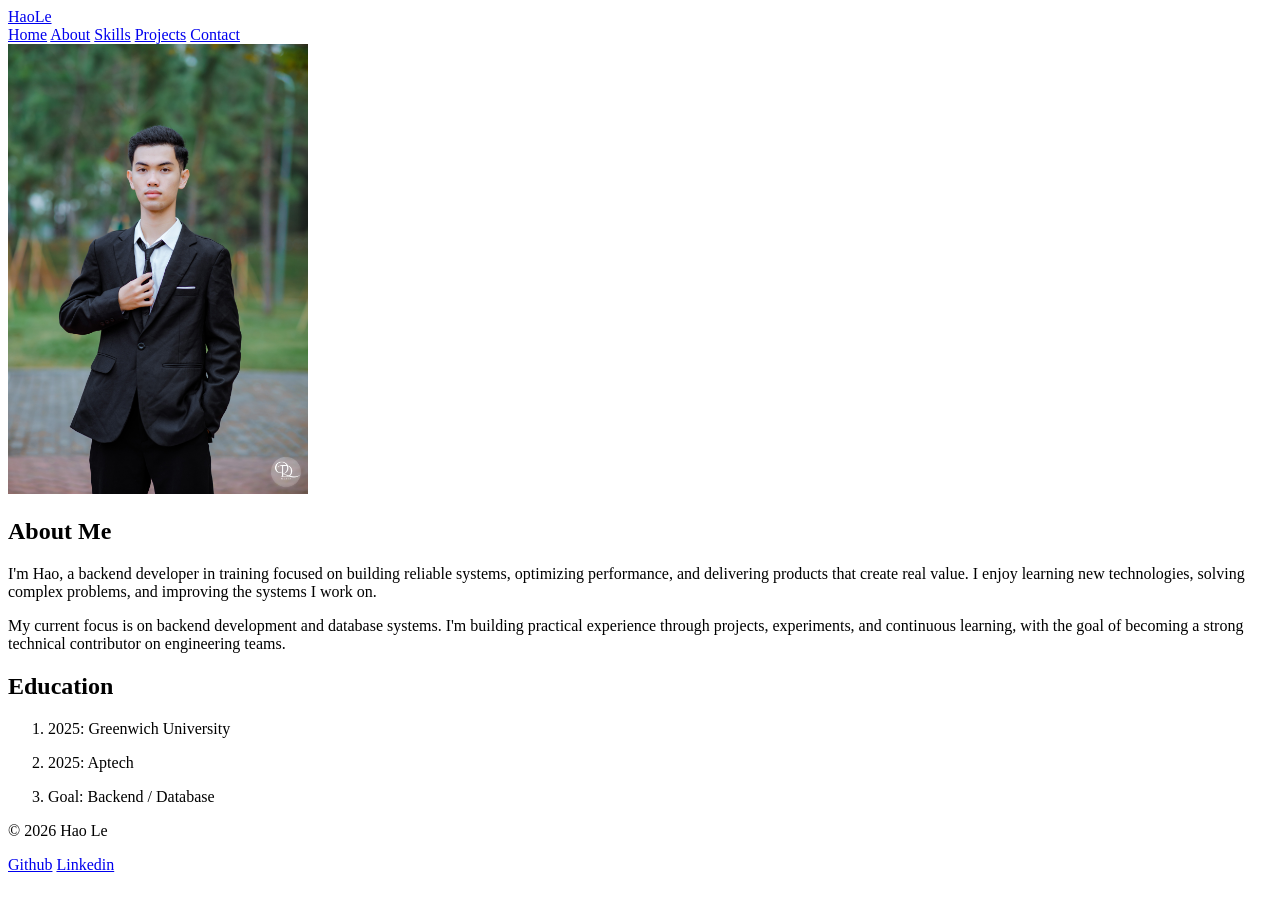
==== about.html @ c52f2e01 "feat(5 pages): html - incomplete" ====
<!doctype html>
<html lang="en">
  <head>
    <meta charset="UTF-8" />
    <meta name="viewport" content="width=device-width, initial-scale=1.0" />
    <title>About | HaoLe</title>
    <!-- Inter (400/500/600/700) from Google Fonts: https://fonts.google.com/specimen/Inter -->
    <link rel="preconnect" href="https://fonts.googleapis.com" />
    <link rel="preconnect" href="https://fonts.gstatic.com" crossorigin />
    <link
      rel="stylesheet"
      href="https://fonts.googleapis.com/css2?family=Inter:wght@400;500;600;700&amp;display=swap"
    />
    <link rel="stylesheet" href="css/style.css" />
  </head>
  <body>
    <header>
      <div>
        <a href="index.html">HaoLe</a>
        <nav>
          <a href="index.html">Home</a>
          <a href="about.html">About</a>
          <a href="skills.html">Skills</a>
          <a href="projects.html">Projects</a>
          <a href="contact.html">Contact</a>
        </nav>
      </div>
    </header>

    <main>
      <section>
        <div>
          <img
            class="portrait"
            src="anh.jpg"
            width="300"
            alt="Portrait of Le Ngoc Hao in a dark suit outdoors"
          />
        </div>

        <div>
          <h1>About Me</h1>
          <p>
            I'm Hao, a backend developer in training focused on building
            reliable systems, optimizing performance, and delivering products
            that create real value. I enjoy learning new technologies, solving
            complex problems, and improving the systems I work on.
          </p>
          <p>
            My current focus is on backend development and database systems. I'm
            building practical experience through projects, experiments, and
            continuous learning, with the goal of becoming a strong technical
            contributor on engineering teams.
          </p>
        </div>
      </section>
      <section>
        <h2>Education</h2>
        <ol>
          <li>
            <p>2025: Greenwich University</p>
          </li>
          <li>
            <p>2025: Aptech</p>
          </li>
          <li>
            <p>Goal: Backend / Database</p>
          </li>
        </ol>
      </section>
    </main>

    <footer>
      <div>
        <p>© 2026 Hao Le</p>
        <nav>
          <a
            href="https://github.com/hao-le"
            target="_blank"
            rel="noopener noreferrer"
            >Github</a
          >
          <a
            href="https://www.linkedin.com/in/h%C3%A0o-l%C3%AA-787840432/"
            target="_blank"
            rel="noopener noreferrer"
            >Linkedin</a
          >
        </nav>
      </div>
    </footer>
  </body>
</html>
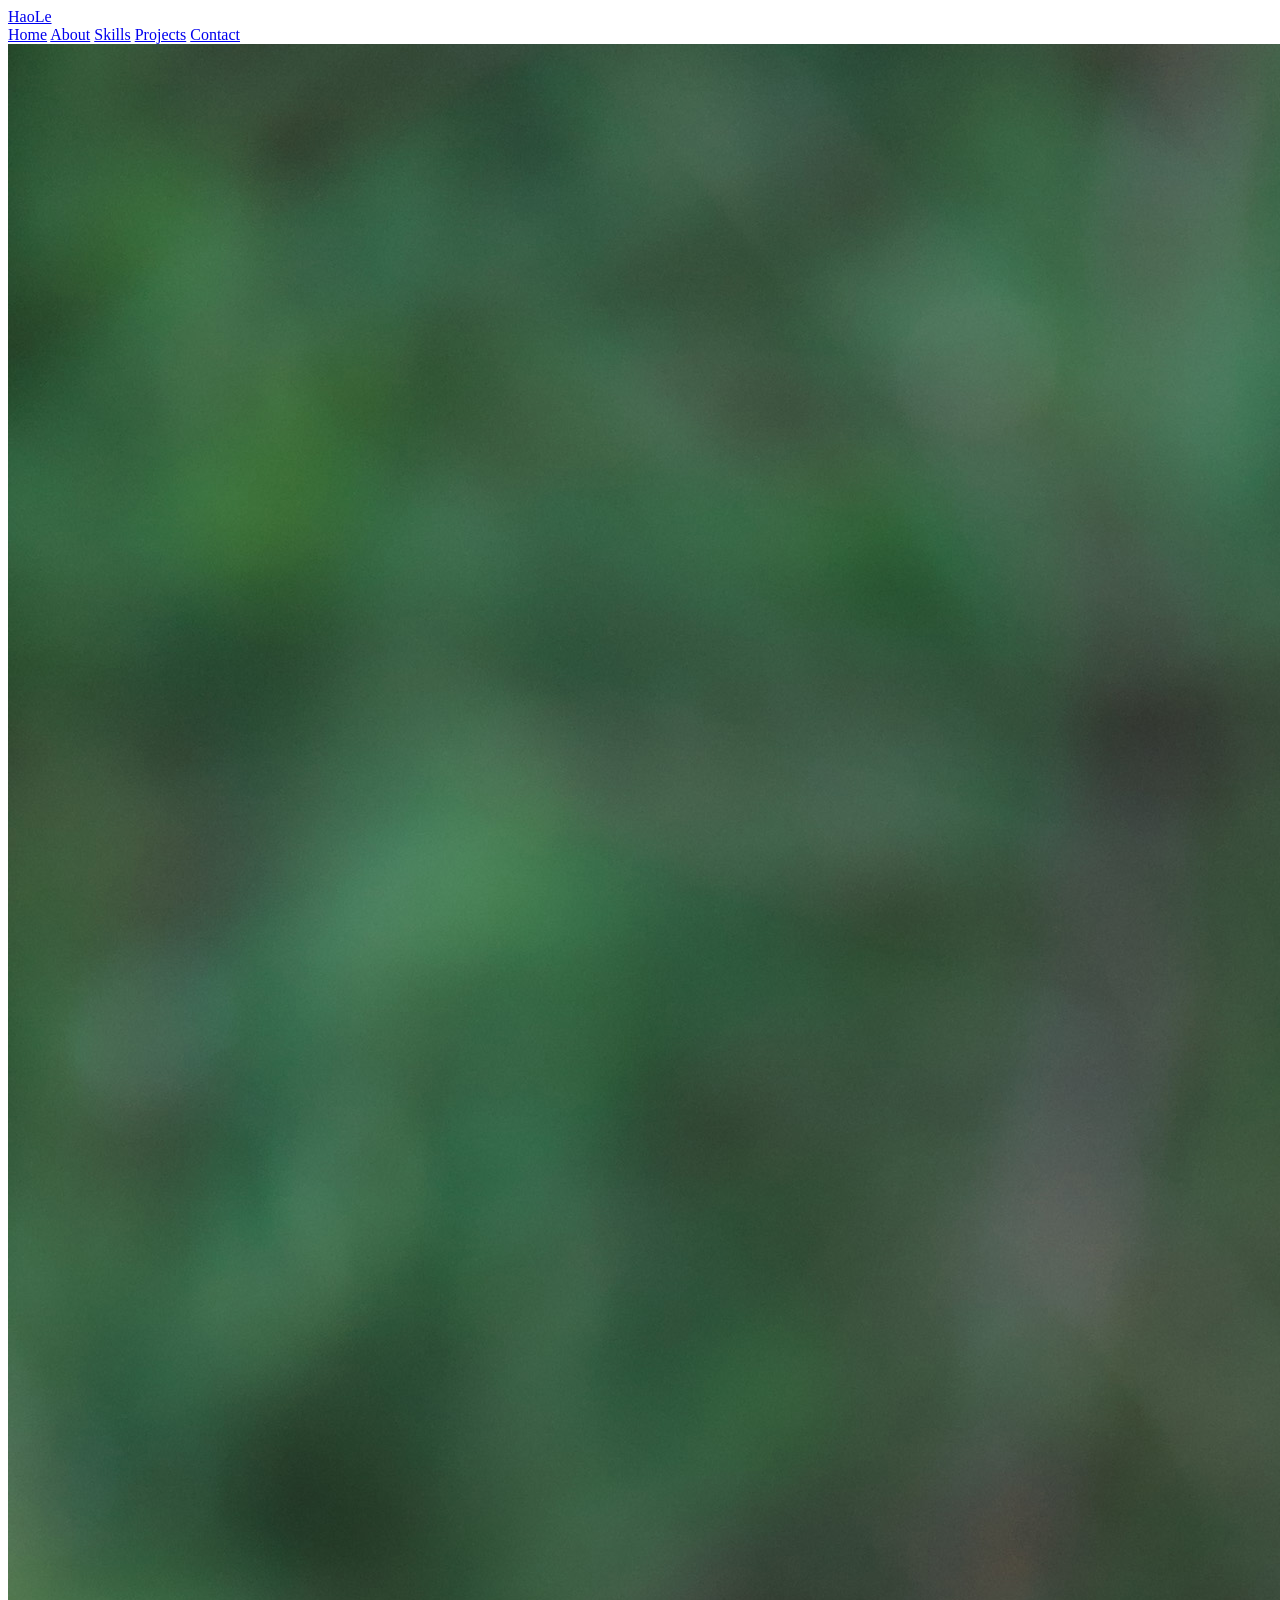
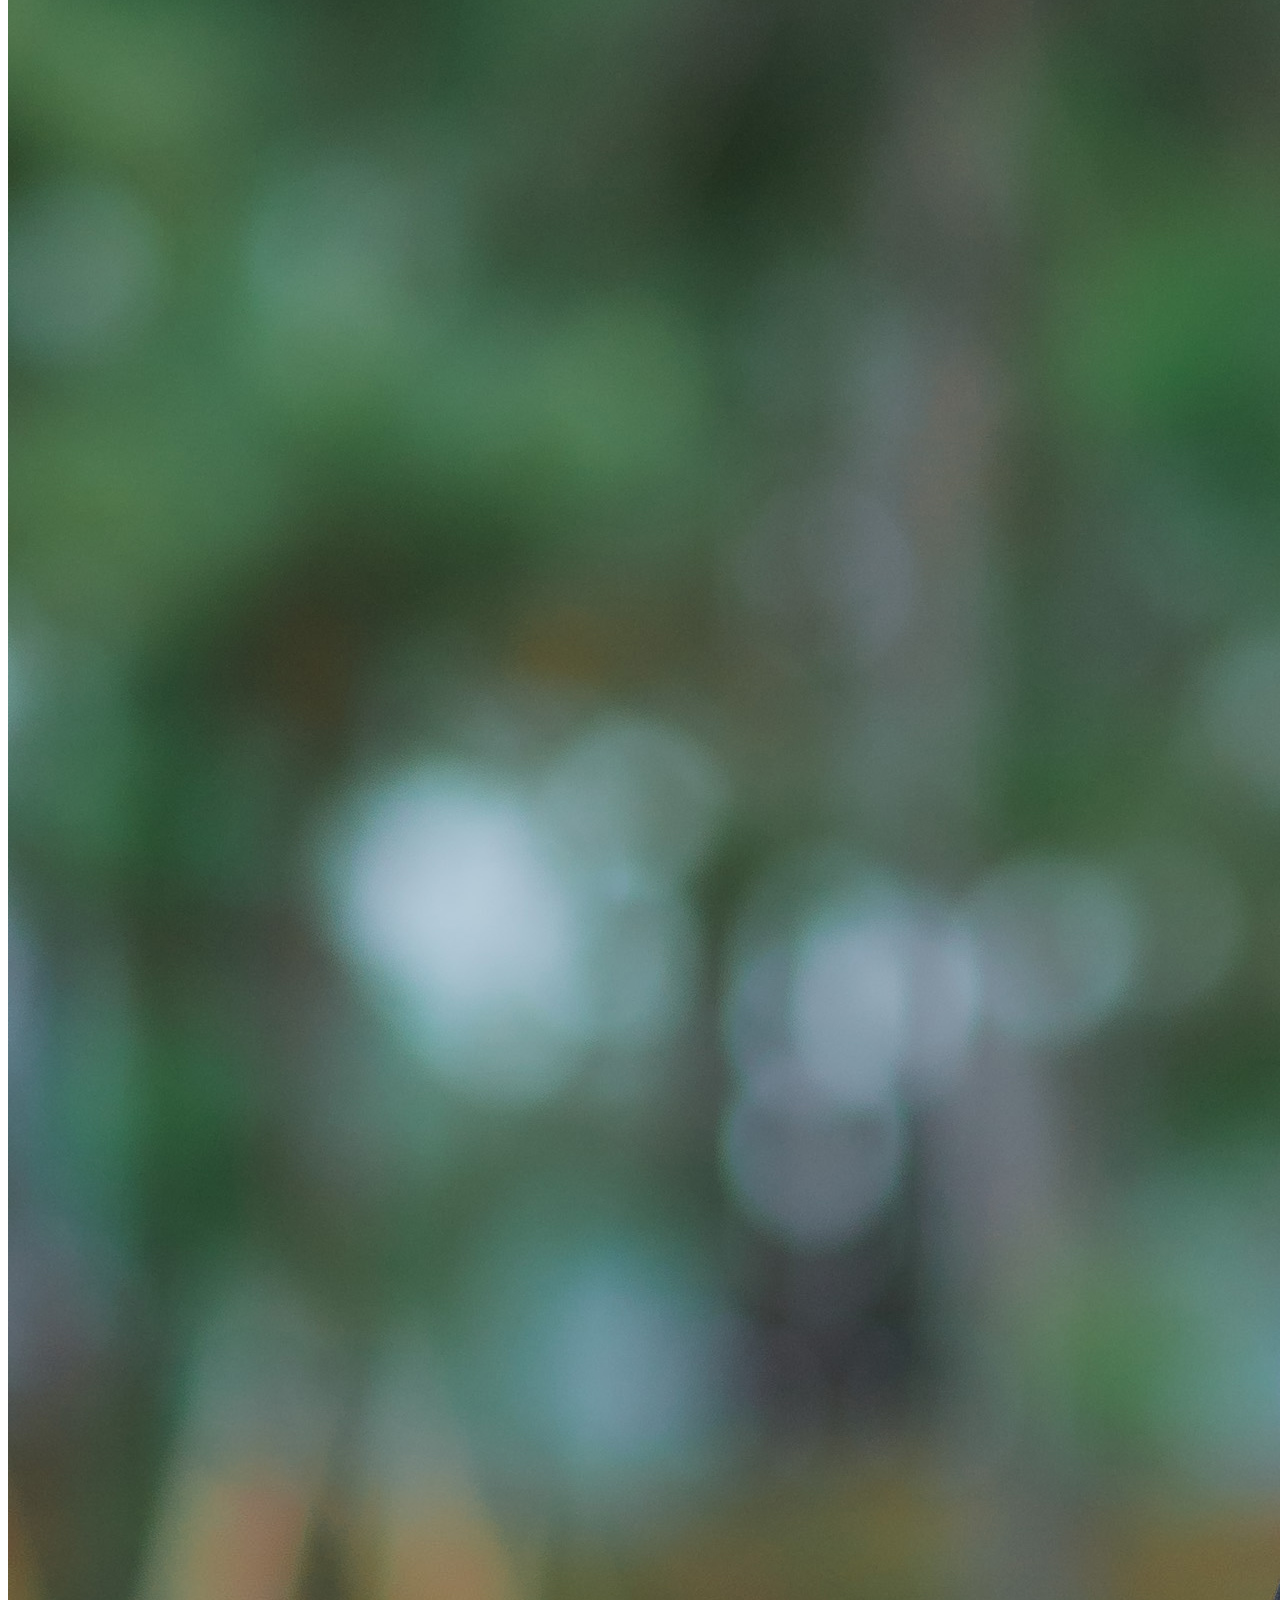
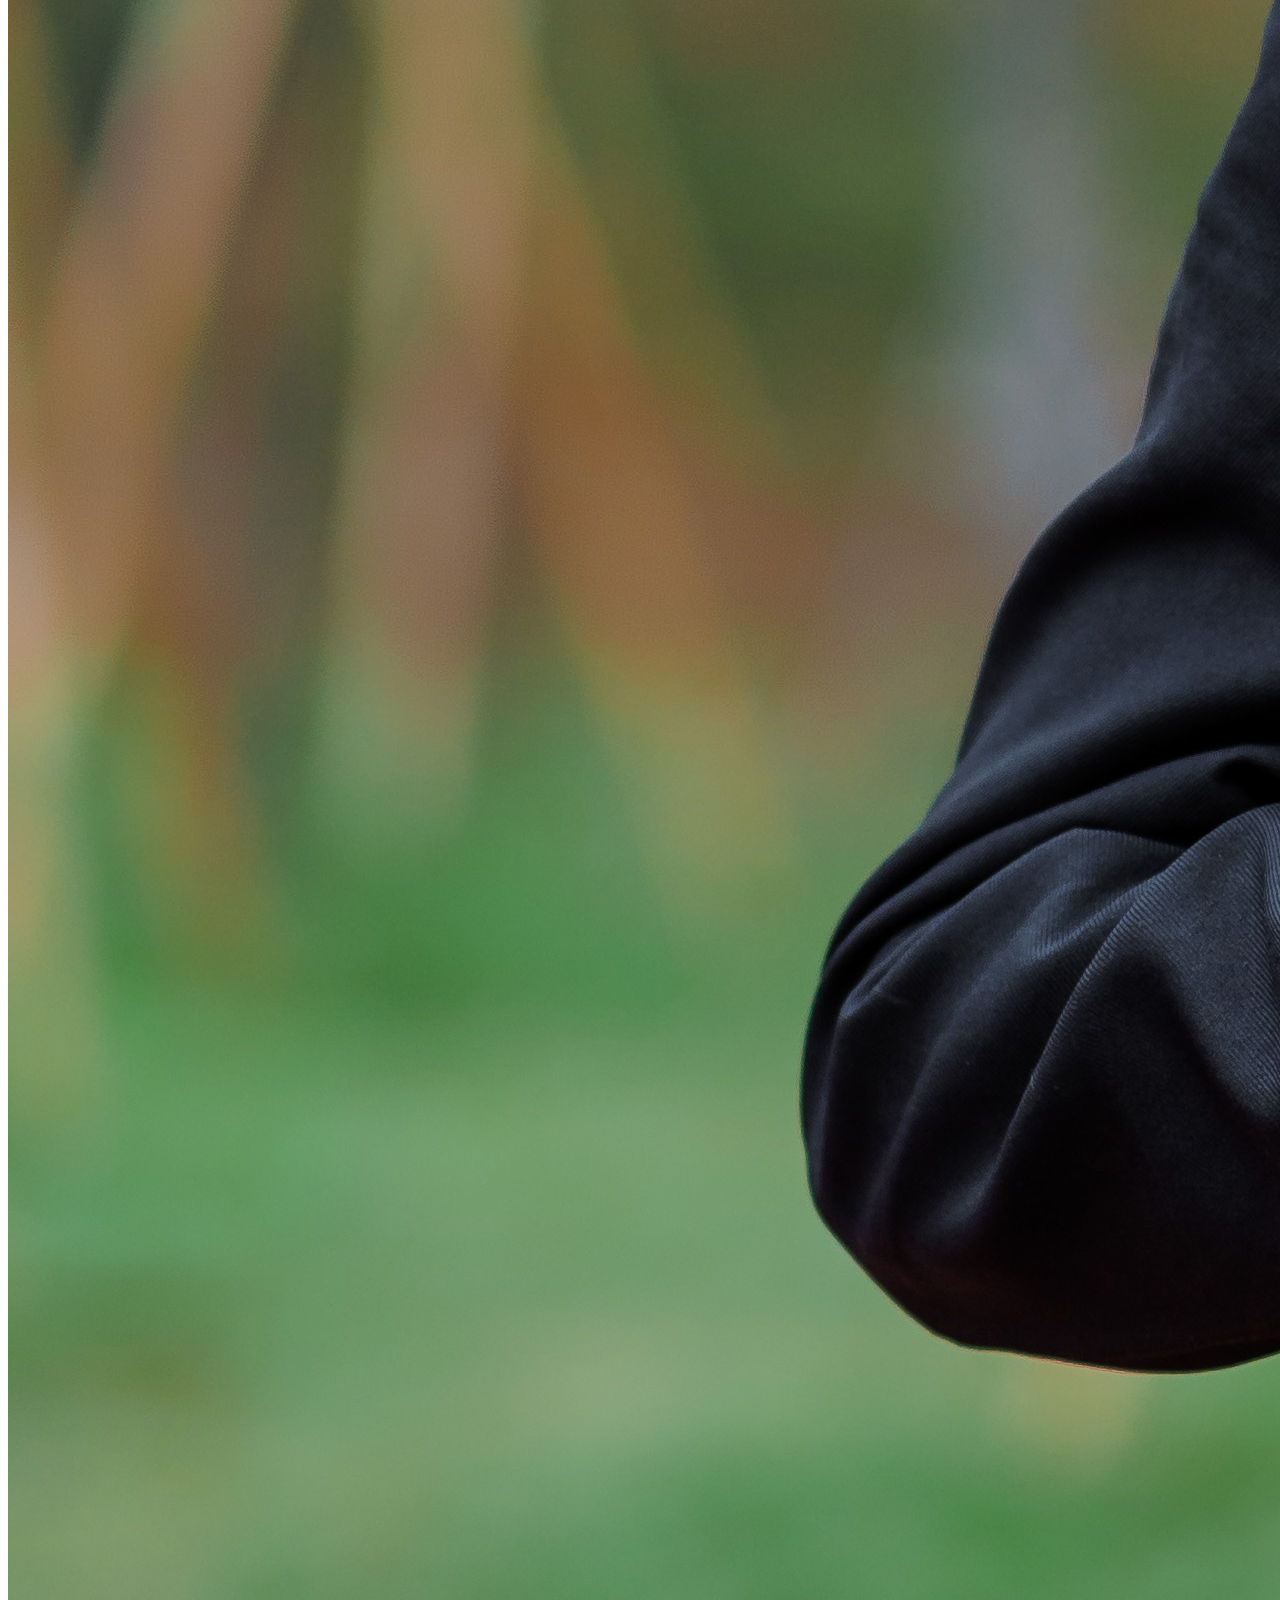
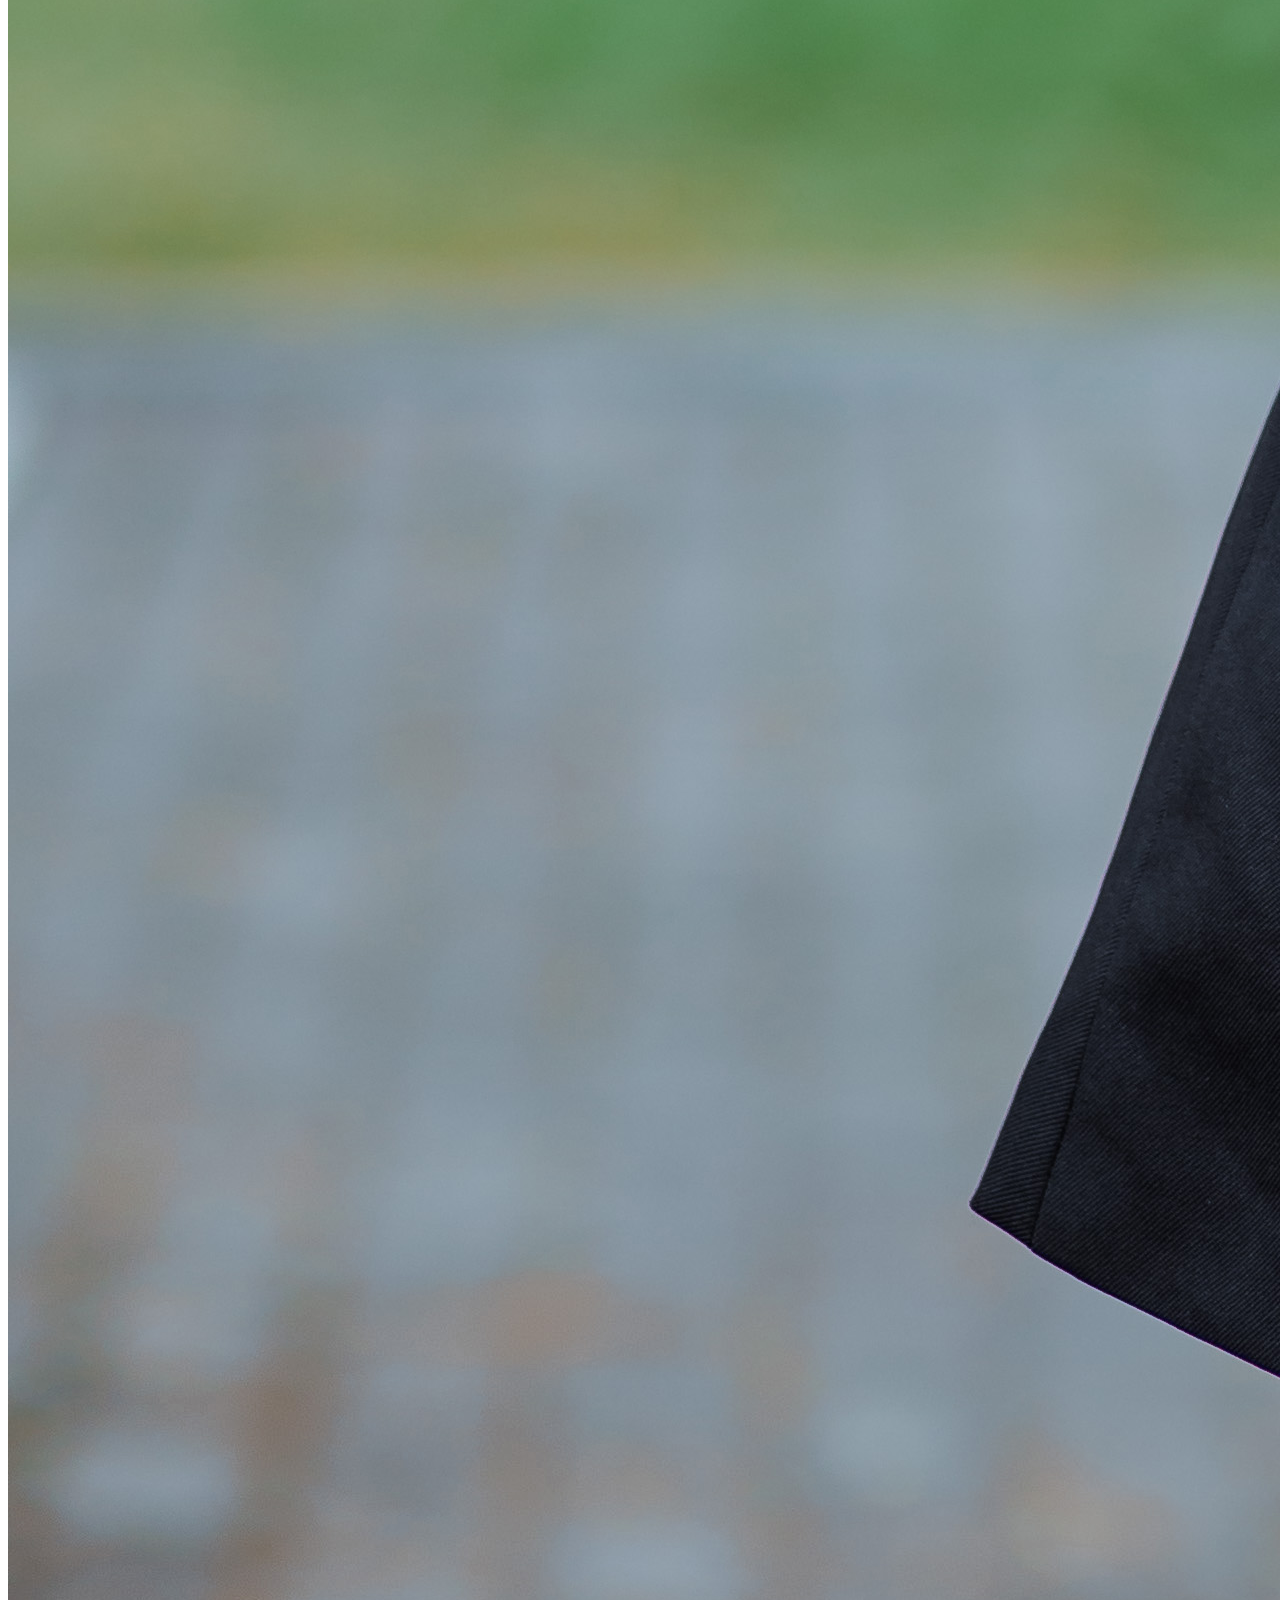
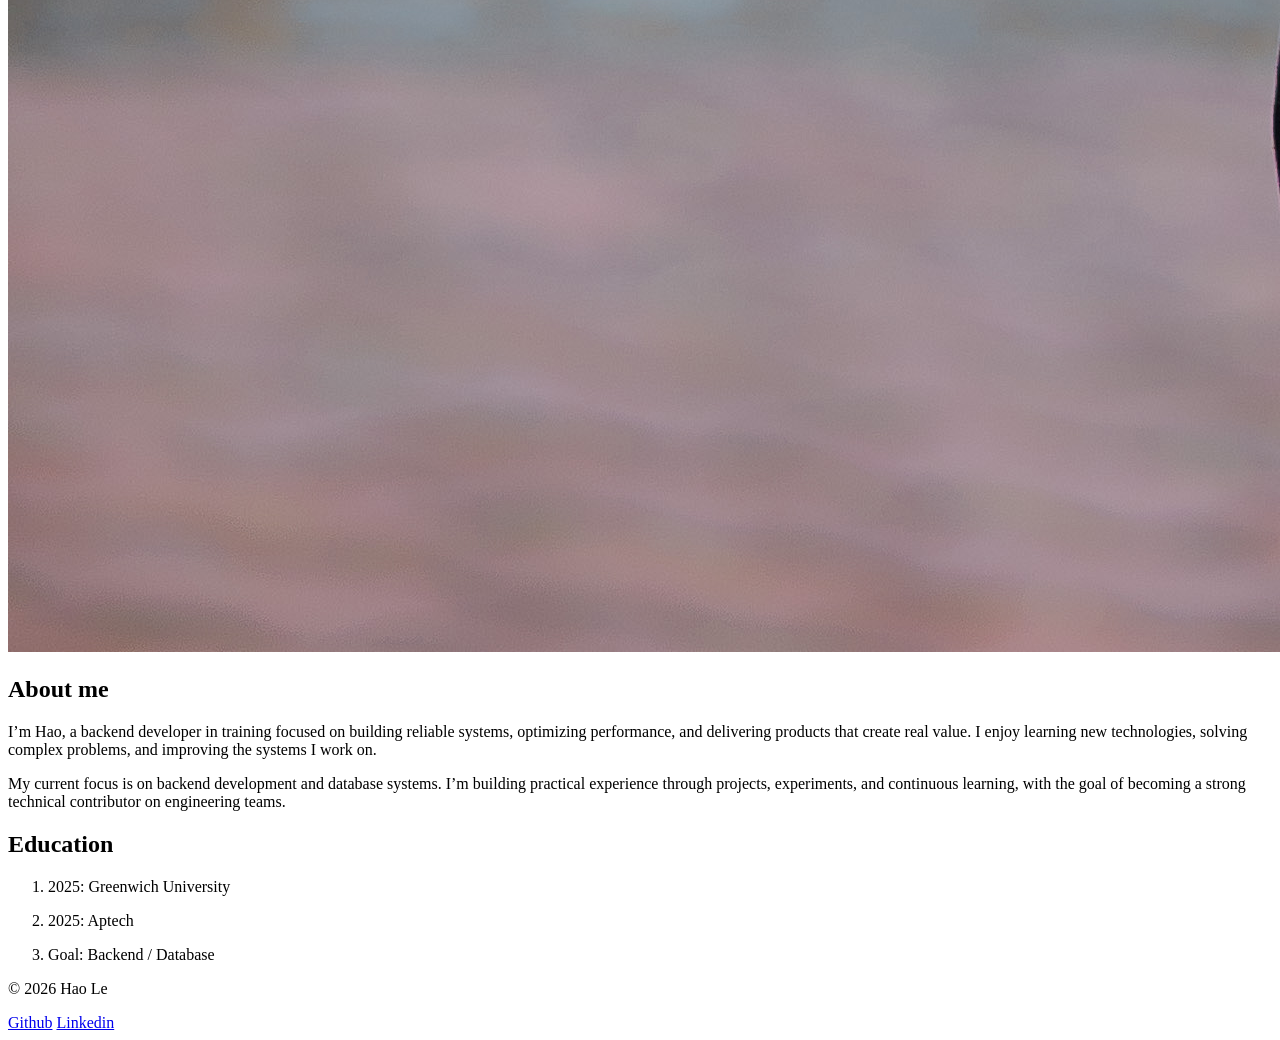
==== commit b1ac19f4: "feat(pages): update HTML structure for CSS" ====
--- a/about.html
+++ b/about.html
@@ -1,8 +1,13 @@
 <!doctype html>
 <html lang="en">
   <head>
-    <meta charset="UTF-8" />
-    <meta name="viewport" content="width=device-width, initial-scale=1.0" />
+    <meta charset="utf-8" />
+    <meta name="viewport" content="width=device-width, initial-scale=1" />
+    <meta name="theme-color" content="#0f172a" />
+    <meta
+      name="description"
+      content="HaoLe — backend developer in training. Explore my background, skills, projects, and contact details."
+    />
     <title>About | HaoLe</title>
     <!-- Inter (400/500/600/700) from Google Fonts: https://fonts.google.com/specimen/Inter -->
     <link rel="preconnect" href="https://fonts.googleapis.com" />
@@ -28,46 +33,52 @@
     </header>
 
     <main>
-      <section>
-        <div>
-          <img
-            class="portrait"
-            src="anh.jpg"
-            width="300"
-            alt="Portrait of Le Ngoc Hao in a dark suit outdoors"
-          />
-        </div>
+      <div class="container page-content">
+        <section class="intro about-intro">
+          <div class="avatar">
+            <img
+              class="portrait"
+              src="anh.jpg"
+              width="4672"
+              height="7008"
+              alt="Portrait of Le Ngoc Hao in a dark suit outdoors"
+            />
+          </div>
 
-        <div>
-          <h1>About Me</h1>
-          <p>
-            I'm Hao, a backend developer in training focused on building
-            reliable systems, optimizing performance, and delivering products
-            that create real value. I enjoy learning new technologies, solving
-            complex problems, and improving the systems I work on.
-          </p>
-          <p>
-            My current focus is on backend development and database systems. I'm
-            building practical experience through projects, experiments, and
-            continuous learning, with the goal of becoming a strong technical
-            contributor on engineering teams.
-          </p>
-        </div>
-      </section>
-      <section>
-        <h2>Education</h2>
-        <ol>
-          <li>
-            <p>2025: Greenwich University</p>
-          </li>
-          <li>
-            <p>2025: Aptech</p>
-          </li>
-          <li>
-            <p>Goal: Backend / Database</p>
-          </li>
-        </ol>
-      </section>
+          <div class="intro-copy">
+            <h1 class="page-title">About me</h1>
+            <p class="body-copy">
+              I’m Hao, a backend developer in training focused on building
+              reliable systems, optimizing performance, and delivering products
+              that create real value. I enjoy learning new technologies, solving
+              complex problems, and improving the systems I work on.
+            </p>
+            <p class="body-copy">
+              My current focus is on backend development and database systems.
+              I’m building practical experience through projects, experiments,
+              and continuous learning, with the goal of becoming a strong
+              technical contributor on engineering teams.
+            </p>
+          </div>
+        </section>
+
+        <section class="education">
+          <h2 class="section-title">Education</h2>
+          <ol class="timeline">
+            <li class="timeline-item">
+              <p class="timeline-label">2025: Greenwich University</p>
+            </li>
+
+            <li class="timeline-item">
+              <p class="timeline-label">2025: Aptech</p>
+            </li>
+
+            <li class="timeline-item">
+              <p class="timeline-label">Goal: Backend / Database</p>
+            </li>
+          </ol>
+        </section>
+      </div>
     </main>
 
     <footer>
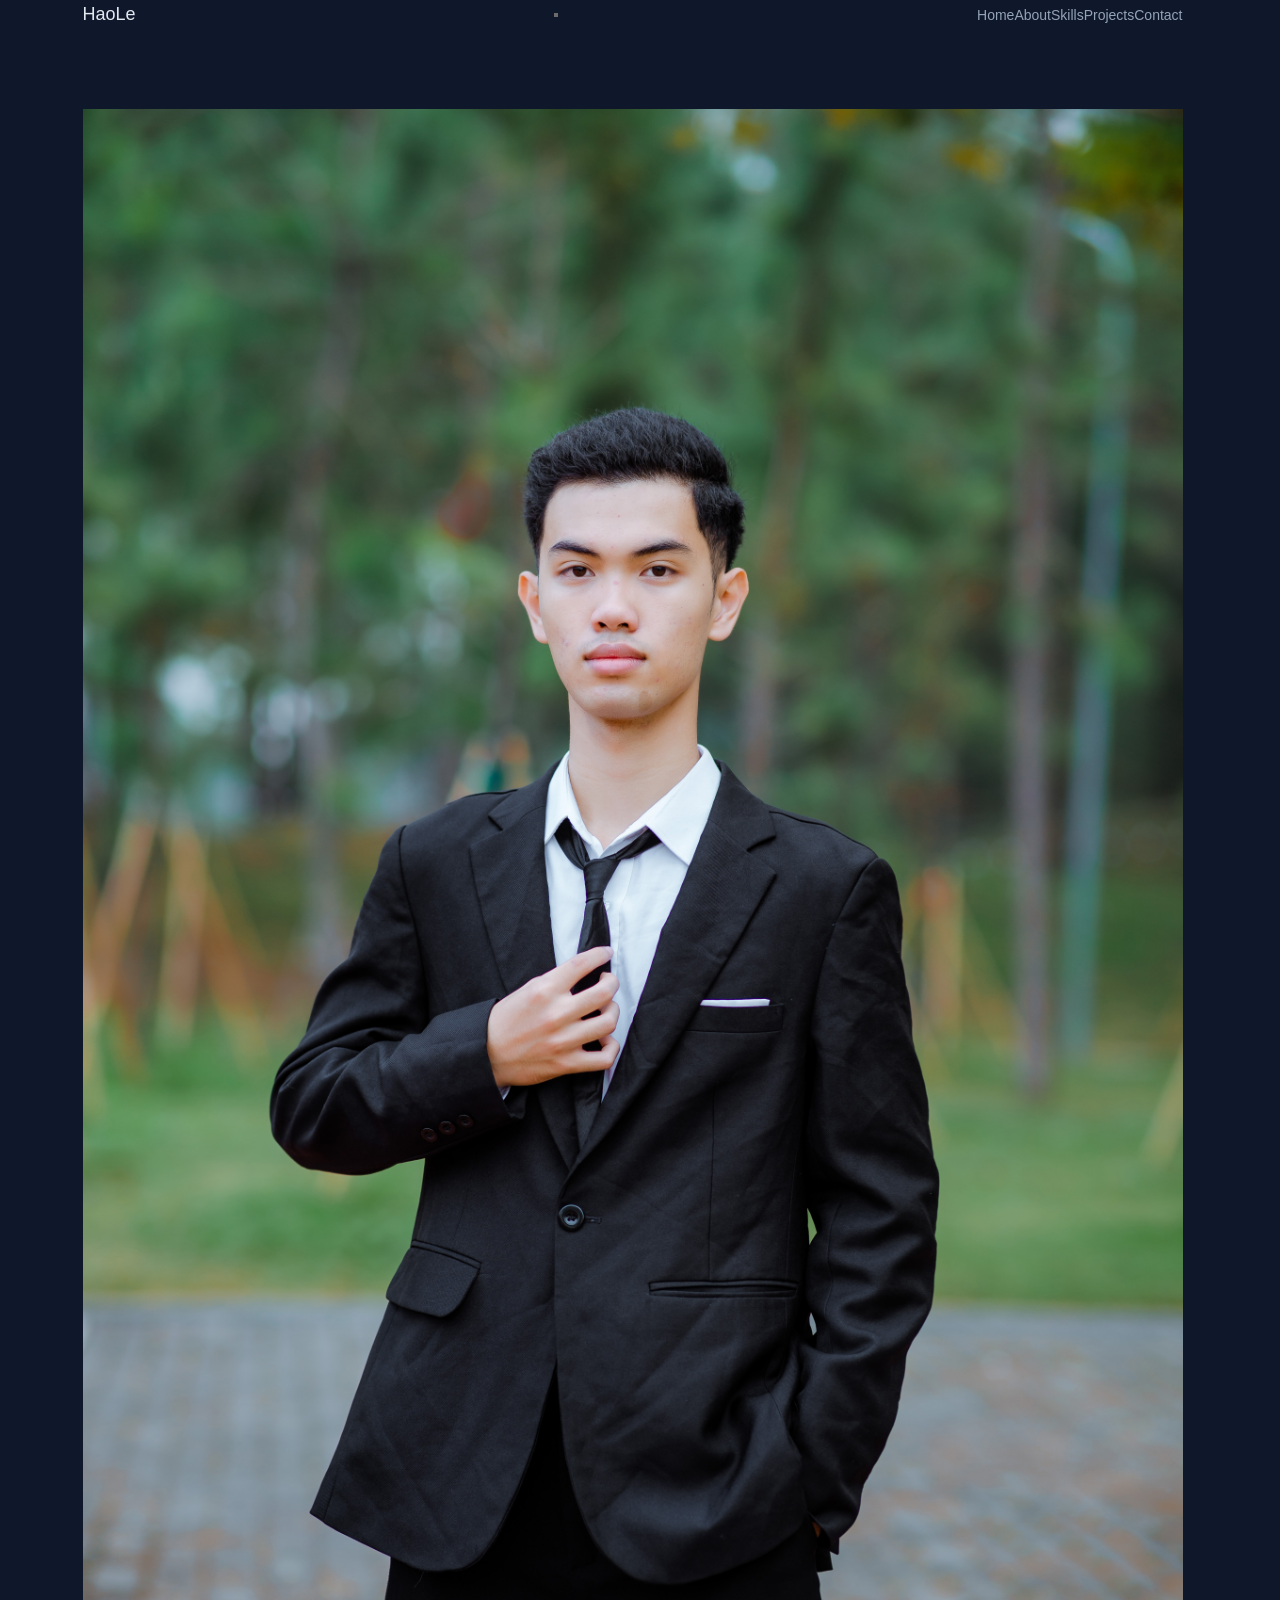
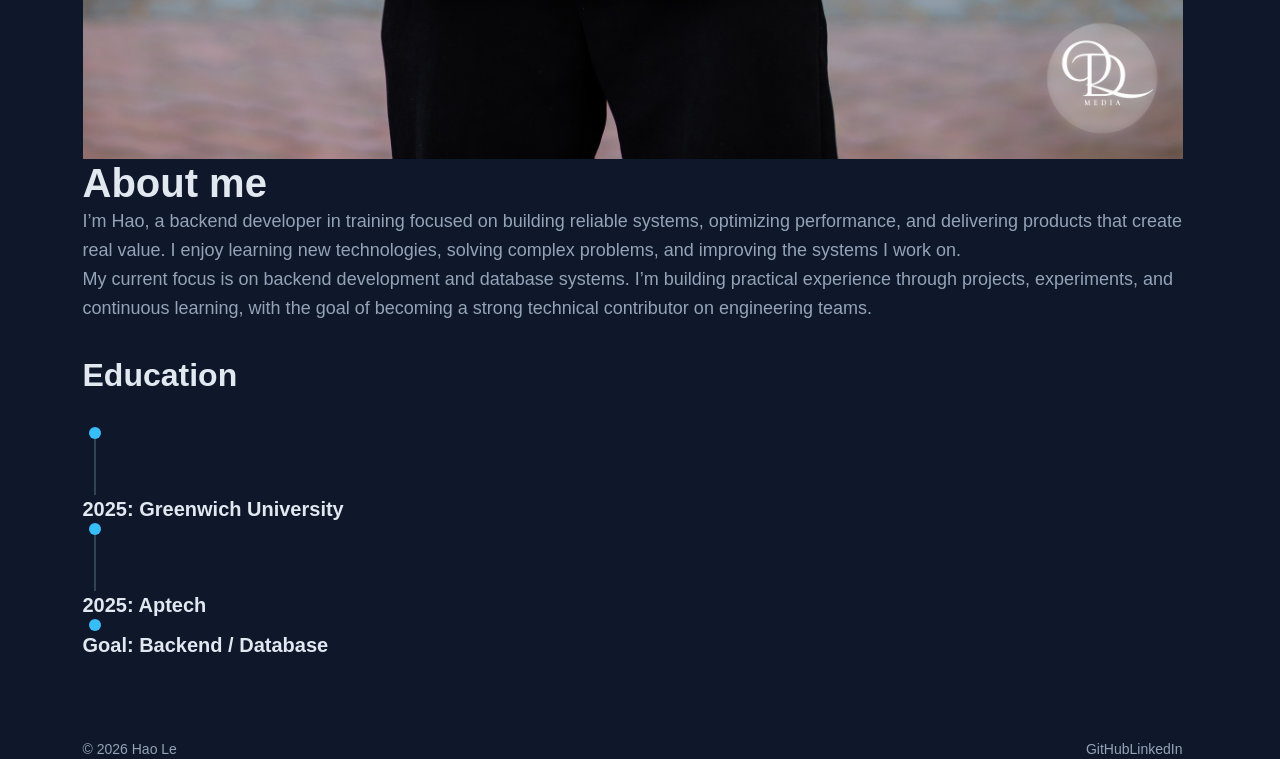
==== commit 0a4356af: "feat: enhance HTML structure and add navigation scripts; introduce new SVG icons" ====
--- a/about.html
+++ b/about.html
@@ -17,23 +17,41 @@
       href="https://fonts.googleapis.com/css2?family=Inter:wght@400;500;600;700&amp;display=swap"
     />
     <link rel="stylesheet" href="css/style.css" />
+    <script src="js/navigation.js" defer></script>
   </head>
   <body>
-    <header>
-      <div>
-        <a href="index.html">HaoLe</a>
-        <nav>
-          <a href="index.html">Home</a>
-          <a href="about.html">About</a>
-          <a href="skills.html">Skills</a>
-          <a href="projects.html">Projects</a>
-          <a href="contact.html">Contact</a>
+    <header class="site-header">
+      <div class="container header-inner">
+        <a class="brand" href="index.html">HaoLe</a>
+        <button
+          class="button menu-toggle"
+          type="button"
+          aria-label="Open navigation menu"
+          aria-expanded="false"
+          aria-controls="primary-navigation"
+        >
+          <span class="menu-icon" aria-hidden="true">
+            <span></span><span></span><span></span>
+          </span>
+        </button>
+        <nav
+          class="nav-list"
+          id="primary-navigation"
+          aria-label="Primary navigation"
+        >
+          <a class="nav-link" href="index.html">Home</a>
+          <a class="nav-link active" href="about.html" aria-current="page"
+            >About</a
+          >
+          <a class="nav-link" href="skills.html">Skills</a>
+          <a class="nav-link" href="projects.html">Projects</a>
+          <a class="nav-link" href="contact.html">Contact</a>
         </nav>
       </div>
     </header>
 
     <main>
-      <div class="container page-content">
+      <div class="container page-content about-content">
         <section class="intro about-intro">
           <div class="avatar">
             <img
@@ -66,14 +84,35 @@
           <h2 class="section-title">Education</h2>
           <ol class="timeline">
             <li class="timeline-item">
+              <img
+                class="timeline-marker"
+                src="assets/icons/timeline-marker.svg"
+                width="24"
+                height="68"
+                alt=""
+              />
               <p class="timeline-label">2025: Greenwich University</p>
             </li>
 
             <li class="timeline-item">
+              <img
+                class="timeline-marker"
+                src="assets/icons/timeline-marker.svg"
+                width="24"
+                height="68"
+                alt=""
+              />
               <p class="timeline-label">2025: Aptech</p>
             </li>
 
             <li class="timeline-item">
+              <img
+                class="timeline-marker"
+                src="assets/icons/timeline-goal.svg"
+                width="24"
+                height="12"
+                alt=""
+              />
               <p class="timeline-label">Goal: Backend / Database</p>
             </li>
           </ol>
@@ -81,21 +120,21 @@
       </div>
     </main>
 
-    <footer>
-      <div>
+    <footer class="site-footer">
+      <div class="container footer-inner">
         <p>© 2026 Hao Le</p>
-        <nav>
+        <nav class="social-links">
           <a
-            href="https://github.com/hao-le"
+            href="https://github.com/Haole102"
             target="_blank"
             rel="noopener noreferrer"
-            >Github</a
+            >GitHub</a
           >
           <a
             href="https://www.linkedin.com/in/h%C3%A0o-l%C3%AA-787840432/"
             target="_blank"
             rel="noopener noreferrer"
-            >Linkedin</a
+            >LinkedIn</a
           >
         </nav>
       </div>
--- a/css/style.css
+++ b/css/style.css
@@ -0,0 +1,195 @@
+:root {
+  color-scheme: dark;
+  --bg: #0f172a;
+  --card: #1e293b;
+  --text: #e2e8f0;
+  --muted: #94a3b8;
+  --accent: #38bdf8;
+  --accent-2: #34d399;
+  --on-accent: #0f172a;
+  --border-subtle: #334155;
+  --border-strong: #64748b;
+  --focus-ring: #38bdf8;
+  --space-4: 4px;
+  --space-8: 8px;
+  --space-12: 12px;
+  --space-16: 16px;
+  --space-20: 20px;
+  --space-24: 24px;
+  --space-32: 32px;
+  --space-64: 64px;
+  --space-80: 80px;
+  --radius-4: 4px;
+  --radius-8: 8px;
+  --radius-12: 12px;
+  --radius-16: 16px;
+  --radius-24: 24px;
+  --font-body: Inter, sans-serif;
+  --font-size-base: 18px;
+  --inside-border: inset 0 0 0 1px var(--border-subtle);
+}
+
+* {
+  box-sizing: border-box;
+  margin: 0;
+  padding: 0;
+}
+
+html {
+  font-size: var(--font-size-base);
+  scrollbar-gutter: stable;
+  /* keep space for scrollbar */
+}
+
+body {
+  margin: 0;
+  min-height: 100vh;
+  display: flex;
+  flex-direction: column;
+  background: var(--bg);
+  color: var(--text);
+  font-family: var(--font-body);
+  line-height: 29px;
+  font-synthesis: none;
+  overflow-wrap: anywhere;
+}
+
+main {
+  flex: 1;
+}
+
+h1,
+h2,
+h3,
+p {
+  margin: 0;
+}
+
+a {
+  color: inherit;
+  text-decoration: none;
+  transition: color 0.2s ease;
+}
+
+button {
+  font: inherit;
+  cursor: pointer;
+}
+
+img {
+  display: block;
+  max-width: 100%;
+  height: auto;
+}
+
+a:focus-visible,
+button:focus-visible {
+  outline: 2px solid var(--focus-ring);
+  outline-offset: 2px;
+}
+
+/* Shared layout */
+.container {
+  width: 1132px;
+  max-width: 100%;
+  margin-inline: auto;
+  padding: 0 var(--space-16);
+}
+
+.page-content,
+.hero {
+  padding-block: var(--space-80);
+}
+
+.page-content,
+.intro-copy,
+.card,
+.education,
+.timeline,
+.skill-list,
+.menu-icon {
+  display: flex;
+  flex-direction: column;
+}
+
+.page-content,
+.education {
+  gap: var(--space-32);
+}
+
+.header-inner,
+.footer-inner,
+.nav-list,
+.social-links,
+.hero-actions,
+.project-filters,
+.technology-tags {
+  display: flex;
+  flex-wrap: wrap;
+}
+
+.header-inner,
+.footer-inner,
+.nav-list,
+.social-links {
+  align-items: center;
+}
+
+.header-inner,
+.footer-inner {
+  justify-content: space-between;
+}
+
+.hero-actions,
+.project-filters {
+  gap: var(--space-12);
+}
+
+.timeline,
+.skill-list,
+.technology-tags {
+  margin: 0;
+  padding: 0;
+  list-style: none;
+}
+
+/* Shared typography. */
+.page-title {
+  font-size: 40px;
+  font-weight: 700;
+  line-height: 48px;
+}
+
+.section-title {
+  font-size: 32px;
+  font-weight: 700;
+  line-height: 40px;
+}
+
+.card-title,
+.hero-subtitle,
+.timeline-label {
+  font-size: 20px;
+  font-weight: 600;
+  line-height: 28px;
+}
+
+.nav-link,
+.footer-inner {
+  font-size: 14px;
+  line-height: 20px;
+}
+
+.nav-link,
+.footer-inner,
+.body-copy,
+.card-copy,
+.skill-list {
+  color: var(--muted);
+}
+
+.card-copy,
+.skill-list {
+  font-size: 15px;
+  line-height: 24px;
+}
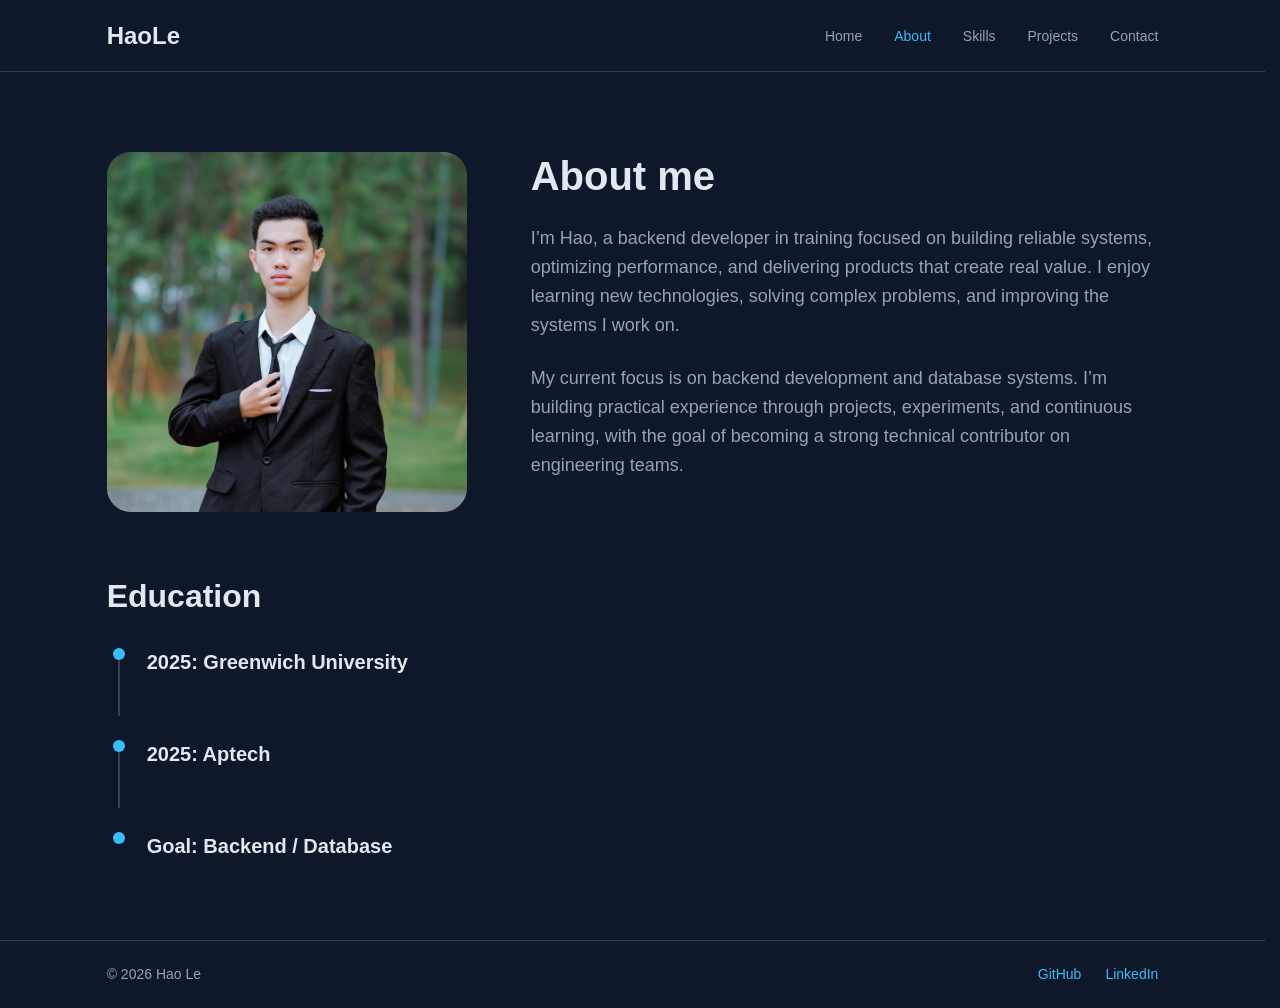
==== commit 9c8d0e78: "feat: update content and improve accessibility for about, contact, and skills pages; add navigation " ====
--- a/about.html
+++ b/about.html
@@ -6,10 +6,9 @@
     <meta name="theme-color" content="#0f172a" />
     <meta
       name="description"
-      content="HaoLe — backend developer in training. Explore my background, skills, projects, and contact details."
+      content="About Le Ngoc Hao: background, learning journey and education timeline of a backend developer in training."
     />
     <title>About | HaoLe</title>
-    <!-- Inter (400/500/600/700) from Google Fonts: https://fonts.google.com/specimen/Inter -->
     <link rel="preconnect" href="https://fonts.googleapis.com" />
     <link rel="preconnect" href="https://fonts.gstatic.com" crossorigin />
     <link
@@ -56,9 +55,9 @@
           <div class="avatar">
             <img
               class="portrait"
-              src="anh.jpg"
-              width="4672"
-              height="7008"
+              src="images/portrait.jpg"
+              width="800"
+              height="1200"
               alt="Portrait of Le Ngoc Hao in a dark suit outdoors"
             />
           </div>
@@ -123,7 +122,7 @@
     <footer class="site-footer">
       <div class="container footer-inner">
         <p>© 2026 Hao Le</p>
-        <nav class="social-links">
+        <nav class="social-links" aria-label="Social media">
           <a
             href="https://github.com/Haole102"
             target="_blank"
--- a/css/style.css
+++ b/css/style.css
@@ -26,7 +26,10 @@
   --radius-24: 24px;
   --font-body: Inter, sans-serif;
   --font-size-base: 18px;
+  /* Inset box-shadow acts as a 1px border without changing the box size */
   --inside-border: inset 0 0 0 1px var(--border-subtle);
+  /* Side padding: 120px at 1440px, shrinks with the viewport (clamp: min, flexible, max) */
+  --gutter: clamp(48px, 8.3334vw, 120px);
 }
 
 * {
@@ -35,10 +38,11 @@
   padding: 0;
 }
 
+/* ===== Base / reset ===== */
 html {
   font-size: var(--font-size-base);
+  /* Reserve scrollbar space so the layout does not shift between pages */
   scrollbar-gutter: stable;
-  /* keep space for scrollbar */
 }
 
 body {
@@ -51,6 +55,7 @@
   font-family: var(--font-body);
   line-height: 29px;
   font-synthesis: none;
+  /* Break long words/URLs instead of overflowing on small screens */
   overflow-wrap: anywhere;
 }
 
@@ -82,18 +87,19 @@
   height: auto;
 }
 
+/* Visible focus ring for keyboard users only (:focus-visible) */
 a:focus-visible,
 button:focus-visible {
   outline: 2px solid var(--focus-ring);
   outline-offset: 2px;
 }
 
-/* Shared layout */
+/* ===== Layout ===== */
 .container {
-  width: 1132px;
-  max-width: 100%;
+  width: 100%;
+  max-width: 1440px;
   margin-inline: auto;
-  padding: 0 var(--space-16);
+  padding-inline: var(--gutter);
 }
 
 .page-content,
@@ -153,7 +159,7 @@
   list-style: none;
 }
 
-/* Shared typography. */
+/* ===== Typography ===== */
 .page-title {
   font-size: 40px;
   font-weight: 700;
@@ -193,3 +199,425 @@
   font-size: 15px;
   line-height: 24px;
 }
+
+.button,
+.avatar,
+.card,
+.project-media {
+  box-shadow: var(--inside-border);
+}
+
+.button,
+.text-link {
+  display: inline-flex;
+  align-items: center;
+  align-self: flex-start;
+  color: var(--accent);
+  font-size: 14px;
+  font-weight: 600;
+  line-height: 20px;
+}
+
+/* ===== Buttons ===== */
+.button {
+  justify-content: center;
+  flex-shrink: 0;
+  max-width: 100%;
+  padding: var(--space-12) var(--space-20);
+  border: 0;
+  border-radius: var(--radius-8);
+  background: var(--card);
+  text-align: center;
+  transition:
+    background 0.2s ease,
+    color 0.2s ease,
+    box-shadow 0.2s ease;
+}
+
+.menu-toggle,
+.project-filters button {
+  color: var(--text);
+}
+
+.button-primary,
+.project-filter-button[aria-pressed="true"] {
+  background: var(--accent);
+  box-shadow: none;
+  color: var(--on-accent);
+}
+
+.button-repository {
+  padding: var(--space-8) var(--space-12);
+}
+
+.text-link {
+  gap: var(--space-4);
+}
+
+.social-links a:hover,
+.text-link:hover,
+.contact-grid a:hover,
+a.button:hover {
+  text-decoration: underline;
+  text-underline-offset: var(--space-4);
+}
+
+/* ===== Header, footer and navigation ===== */
+.site-header {
+  position: sticky;
+  top: 0;
+  z-index: 50;
+  background: var(--bg);
+  box-shadow: inset 0 -1px var(--border-subtle);
+}
+
+.site-footer {
+  background: var(--bg);
+  box-shadow: inset 0 1px var(--border-subtle);
+}
+
+.header-inner {
+  gap: var(--space-16) var(--space-32);
+  min-height: 72px;
+}
+
+.brand {
+  font-size: 24px;
+  font-weight: 700;
+  line-height: 32px;
+}
+
+.nav-list {
+  gap: var(--space-12) var(--space-32);
+}
+
+.nav-link {
+  font-weight: 500;
+}
+
+.nav-link.active,
+.nav-link:hover {
+  color: var(--accent);
+}
+
+.footer-inner {
+  gap: var(--space-16);
+  padding-block: var(--space-24);
+}
+
+.social-links {
+  gap: var(--space-24);
+  color: var(--accent);
+}
+
+.menu-toggle {
+  display: none;
+  width: 40px;
+  height: 40px;
+  padding: 0;
+}
+
+.menu-icon {
+  gap: var(--space-4);
+  width: 20px;
+}
+
+.menu-icon span {
+  height: 2px;
+  border-radius: 1px;
+  background: currentColor;
+}
+
+/* Hamburger icon turns into an X when the menu is open */
+.menu-toggle[aria-expanded="true"] .menu-icon span:nth-child(1) {
+  transform: translateY(6px) rotate(45deg);
+}
+
+.menu-toggle[aria-expanded="true"] .menu-icon span:nth-child(2) {
+  opacity: 0;
+}
+
+.menu-toggle[aria-expanded="true"] .menu-icon span:nth-child(3) {
+  transform: translateY(-6px) rotate(-45deg);
+}
+
+/* ===== Intro (home hero and about) ===== */
+.intro {
+  display: grid;
+  grid-template-columns: minmax(0, 560px) minmax(0, 360px);
+  justify-content: start;
+  align-items: center;
+  gap: var(--space-64);
+}
+
+.about-intro {
+  grid-template-columns: minmax(0, 360px) minmax(0, 1fr);
+  align-items: start;
+}
+
+.intro-copy {
+  gap: var(--space-24);
+  min-width: 0;
+}
+
+.hero-copy {
+  align-items: flex-start;
+}
+
+.avatar,
+.card {
+  min-width: 0;
+  background: var(--card);
+}
+
+.avatar {
+  width: 100%;
+  max-width: 360px;
+  /* Keeps the avatar square at any width */
+  aspect-ratio: 1;
+  overflow: hidden;
+  border-radius: var(--radius-24);
+}
+
+.portrait {
+  width: 100%;
+  height: 100%;
+  object-fit: cover;
+  /* Crop the portrait so the face stays visible */
+  object-position: center 30%;
+}
+
+/* ===== Cards and grids ===== */
+.card-grid {
+  display: grid;
+  /* minmax(0, 1fr) lets columns shrink below their content width */
+  grid-template-columns: repeat(3, minmax(0, 1fr));
+  align-items: start;
+  gap: var(--space-24);
+}
+
+.contact-grid {
+  grid-template-columns: repeat(2, minmax(0, 384px));
+}
+
+.card {
+  gap: var(--space-16);
+  padding: var(--space-24);
+  border-radius: var(--radius-16);
+  transition: box-shadow 0.2s ease;
+}
+
+.card:hover {
+  box-shadow: inset 0 0 0 1px var(--border-strong);
+}
+
+.about-content {
+  gap: var(--space-64);
+}
+
+/* ===== About timeline ===== */
+.timeline {
+  gap: var(--space-24);
+}
+
+.timeline-item {
+  display: flex;
+  align-items: flex-start;
+  gap: var(--space-16);
+  min-height: 68px;
+}
+
+.timeline-marker {
+  flex-shrink: 0;
+}
+
+.timeline-item:last-child {
+  min-height: 0;
+}
+
+.timeline-label {
+  min-width: 0;
+}
+
+.skill-list {
+  gap: var(--space-12);
+}
+
+/* ===== Projects page ===== */
+.project-filter-button {
+  padding: var(--space-8) var(--space-16);
+}
+
+.project-filter-button:hover {
+  box-shadow: inset 0 0 0 1px var(--accent);
+}
+
+.project-grid .card[hidden] {
+  display: none;
+}
+
+.project-media {
+  display: grid;
+  place-items: center;
+  height: 200px;
+  border-radius: var(--radius-12);
+}
+
+.project-media img {
+  max-height: 100%;
+  object-fit: contain;
+}
+
+.technology-tags {
+  align-items: flex-start;
+  gap: var(--space-8);
+}
+
+.technology-tag {
+  padding: var(--space-4) var(--space-8);
+  border-radius: var(--radius-4);
+  color: var(--accent-2);
+  font-size: 12px;
+  font-weight: 600;
+  line-height: 18px;
+}
+
+/* ===== Mobile layout: 768px and below (desktop is the default above) ===== */
+@media (max-width: 768px) {
+  :root {
+    --gutter: 24px;
+  }
+
+  .page-content,
+  .hero {
+    padding-block: var(--space-32);
+  }
+
+  .page-content {
+    gap: var(--space-24);
+  }
+
+  /* :has() selects the page that contains a highlight grid / filters, to match Figma spacing */
+  .page-content:has(.highlight-grid) {
+    gap: var(--space-16);
+  }
+
+  .page-content:has(.project-filters) {
+    gap: var(--space-32);
+  }
+
+  .header-inner {
+    gap: 0;
+    min-height: 0;
+    padding: var(--space-16);
+  }
+
+  .menu-toggle {
+    display: inline-flex;
+  }
+
+  .nav-list {
+    display: none;
+    flex-basis: 100%;
+    flex-direction: column;
+    align-items: stretch;
+    gap: 0;
+    padding-top: var(--space-32);
+  }
+
+  .nav-list.is-open {
+    display: flex;
+  }
+
+  .nav-link {
+    padding: var(--space-12) 0;
+    border-radius: var(--radius-8);
+  }
+
+  .nav-link:hover,
+  .nav-link.active {
+    background: var(--card);
+    padding-inline: var(--space-16);
+  }
+
+  .footer-inner {
+    padding-inline: var(--space-24);
+  }
+
+  .card-grid,
+  .contact-grid {
+    grid-template-columns: minmax(0, 1fr);
+  }
+
+  .intro,
+  .about-intro {
+    grid-template-columns: minmax(0, 1fr);
+    justify-content: stretch;
+    align-items: start;
+    gap: var(--space-24);
+  }
+
+  .avatar {
+    max-width: 220px;
+  }
+
+  /* order: -1 shows the portrait above the text */
+  .hero .avatar {
+    order: -1;
+  }
+
+  .hero-copy {
+    gap: var(--space-16);
+  }
+
+  .hero-actions {
+    flex-direction: column;
+    align-items: stretch;
+    width: 100%;
+  }
+
+  .hero-actions .button {
+    align-self: stretch;
+  }
+
+  .about-intro {
+    gap: var(--space-32);
+  }
+
+  /* display: contents removes the wrapper box so its children join the grid and can be reordered */
+  .about-intro .intro-copy {
+    display: contents;
+  }
+
+  /* order: -1 moves the title above the portrait */
+  .about-intro .page-title {
+    order: -1;
+  }
+
+  .highlight-grid {
+    gap: var(--space-16);
+  }
+
+  .highlight-grid .card {
+    gap: var(--space-12);
+    padding: var(--space-20);
+  }
+
+  .contact-grid {
+    gap: var(--space-16);
+  }
+
+  /* Filters wrap into two columns */
+  .project-filters {
+    display: grid;
+    grid-template-columns: repeat(2, max-content);
+  }
+
+  .about-content {
+    gap: var(--space-32);
+  }
+
+  .education {
+    gap: var(--space-24);
+  }
+}
